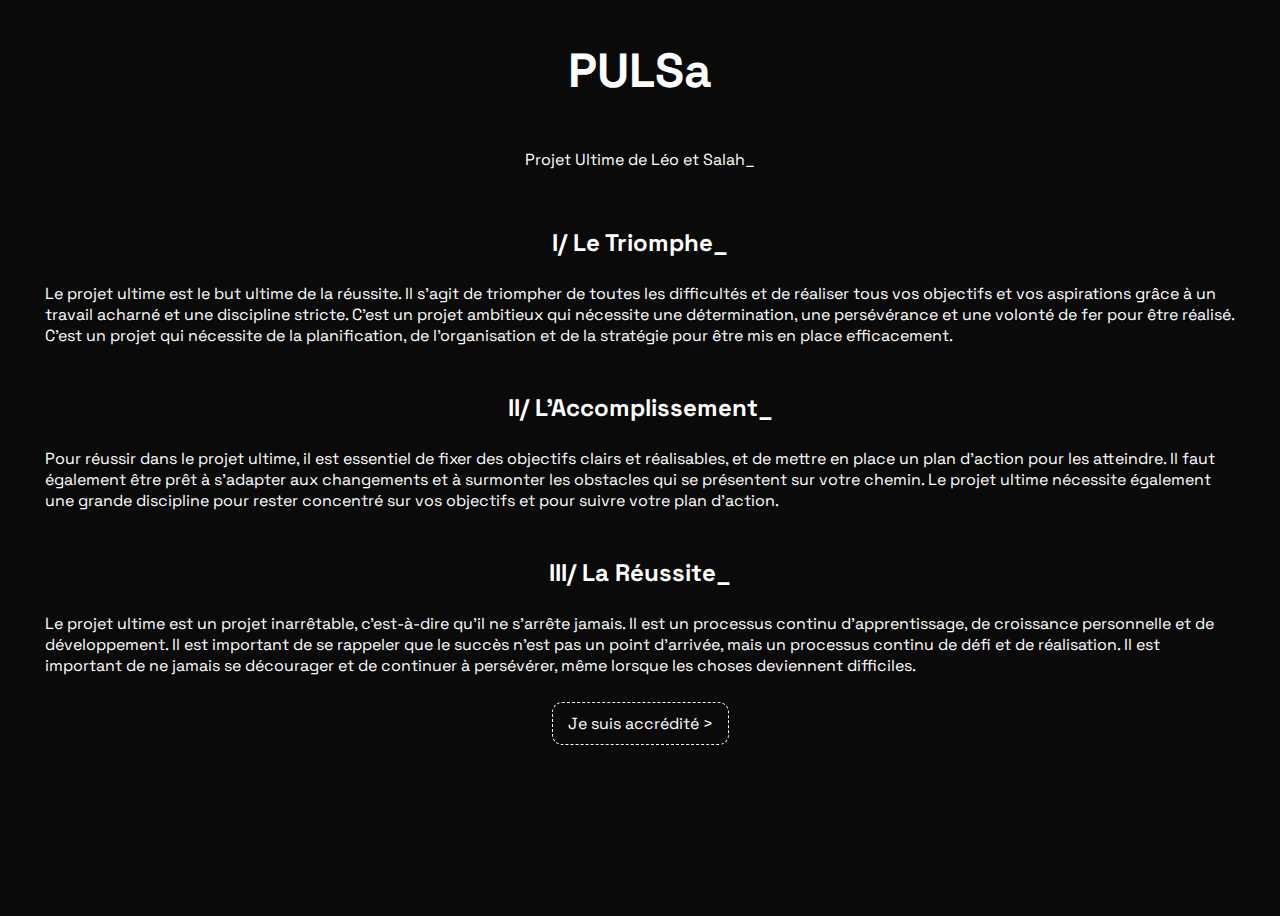
==== docs/index.html @ 840ab8de "Update index.html" ====
<!DOCTYPE html>
<html>

<head>
    <link rel="stylesheet" type="text/css" href="css/style.css">
    <link rel="shortcut icon" href="img/hacker-icon.svg" type="image/x-icon">
    <meta charset="UTF-8">
    <meta http-equiv="X-UA-Compatible" content="IE=edge">
    <meta name="viewport" content="width=device-width, initial-scale=1.0">

    <title>PULSa</title>
</head>

<body style="background-color: #0a0a0a;">
    <div class="container">
        <h1 class="animated-icon">PULSa</h1>
        <p>Projet Ultime de Léo et Salah<span class="blink">_</span></p>
        <br>
        <h2>I/ Le Triomphe<span class="blink">_</span></h1>
            <p class="p-m">Le projet ultime est le but ultime de la réussite. Il s'agit de triompher de toutes les
                difficultés et de
                réaliser tous vos objectifs et vos aspirations grâce à un travail acharné et une discipline stricte.
                C'est
                un
                projet ambitieux qui nécessite une détermination, une persévérance et une volonté de fer pour être
                réalisé.
                C'est un projet qui nécessite de la planification, de l'organisation et de la stratégie pour être mis en
                place efficacement.

            </p>
            <br>
            <h2>II/ L'Accomplissement<span class="blink">_</span></h1>

                <p class="p-m">Pour réussir dans le projet ultime, il est essentiel de fixer des objectifs clairs et
                    réalisables, et
                    de
                    mettre en place un plan d'action pour les atteindre. Il faut également être prêt à s'adapter aux
                    changements
                    et à surmonter les obstacles qui se présentent sur votre chemin. Le projet ultime nécessite
                    également une
                    grande discipline pour rester concentré sur vos objectifs et pour suivre votre plan d'action.

                </p>
                <br>
                <h2>III/ La Réussite<span class="blink">_</span></h1>

                    <p class="p-m">Le projet ultime est un projet inarrêtable, c'est-à-dire qu'il ne s'arrête jamais. Il
                        est un
                        processus
                        continu d'apprentissage, de croissance personnelle et de développement. Il est important de se
                        rappeler que
                        le succès n'est pas un point d'arrivée, mais un processus continu de défi et de réalisation. Il
                        est
                        important de ne jamais se décourager et de continuer à persévérer, même lorsque les choses
                        deviennent
                        difficiles.

                    </p>

                    <br>

                    <a href="login">Je suis accrédité ></a>
    </div>
</body>

</html>
---- docs/css/style.css ----
@import url('https://fonts.googleapis.com/css2?family=Poppins:ital,wght@0,400;0,500;0,600;0,700;1,400;1,500;1,600;1,700&family=Space+Grotesk:wght@400;500;700&display=swap');

/* Dark color scheme */
body {
    background-color: black;
    color: white;
    font-family: 'Poppins', sans-serif;
    font-family: 'Space Grotesk', sans-serif;
    min-height: 100vh;
    background-color: rgba(0, 0, 0, 0.5);
    background-size: cover;
    background-blend-mode: darken;
}

/* Bold typography */
h1 {
    font-size: 48px;
    font-weight: bold;
}

.blink {
    animation: blink-animate 0.5s infinite;
}

.vis {
    visibility: visible;
}

@keyframes blink-animate {

    0%,
    100% {
        opacity: 0;
    }

    50% {
        opacity: 1;
    }
}

/* Minimalist layout */
.container {
    max-width: 1200px;
    margin: 0 auto;
    display: flex;
    justify-content: center;
    justify-items: center;
    align-items: center;
    flex-direction: column;
}

/* CSS animations */
.animated-icon {
    animation: pulse 2s infinite;
}

@keyframes pulse {
    0% {
        transform: scale(1);
    }

    50% {
        transform: scale(1.1);
    }

    100% {
        transform: scale(1);
    }
}

.login {
    padding: 20px;
    margin: 10px;
    background: rgb(10, 10, 30);
    border-radius: 15px;
    max-width: 300px;
}

input[type="submit"] {
    cursor: pointer;
    display: block;
    padding: 10px 15px;
    text-decoration: none;
    border: 1px dashed white;
    color: white;
    border-radius: 10px;
    margin: 5px;
    padding: 10px 20px;
    font-weight: bold;
    background-color: rgb(30, 30, 50);

}

input[type="submit"]:hover {
    background-color: rgb(50, 50, 155);
}

/* Add dark color to input elements */
input[type="password"] {
    background-color: rgb(30, 30, 50);
    color: #fff;
    border: 1;
    border-style: solid;
    border-radius: 10px;
    margin: 5px;
    padding: 10px 20px;
    font-weight: bold;
}

.error {
    border-color: red;
    border: 1;
    animation: shake 0.5s;
}

@keyframes shake {

    10%,
    90% {
        transform: translate3d(-1px, 0, 0);
    }

    20%,
    80% {
        transform: translate3d(2px, 0, 0);
    }

    30%,
    50%,
    70% {
        transform: translate3d(-4px, 0, 0);
    }

    40%,
    60% {
        transform: translate3d(4px, 0, 0);
    }
}

a {
    display: block;
    padding: 10px 15px;
    text-decoration: none;
    border: 1px dashed white;
    color: white;
    border-radius: 10px;
}

.p-m {
    margin: 5px;
}

a:hover {
    background-color: rgb(50, 50, 155);
}

.regular-a {
    text-decoration: none;
    border: 0;
    padding: 0;
    margin: 0;
}

.regular-a:hover {
    text-decoration: none;
    background-color: transparent;
    border: 0;
    padding: 0;
    margin: 0;
}
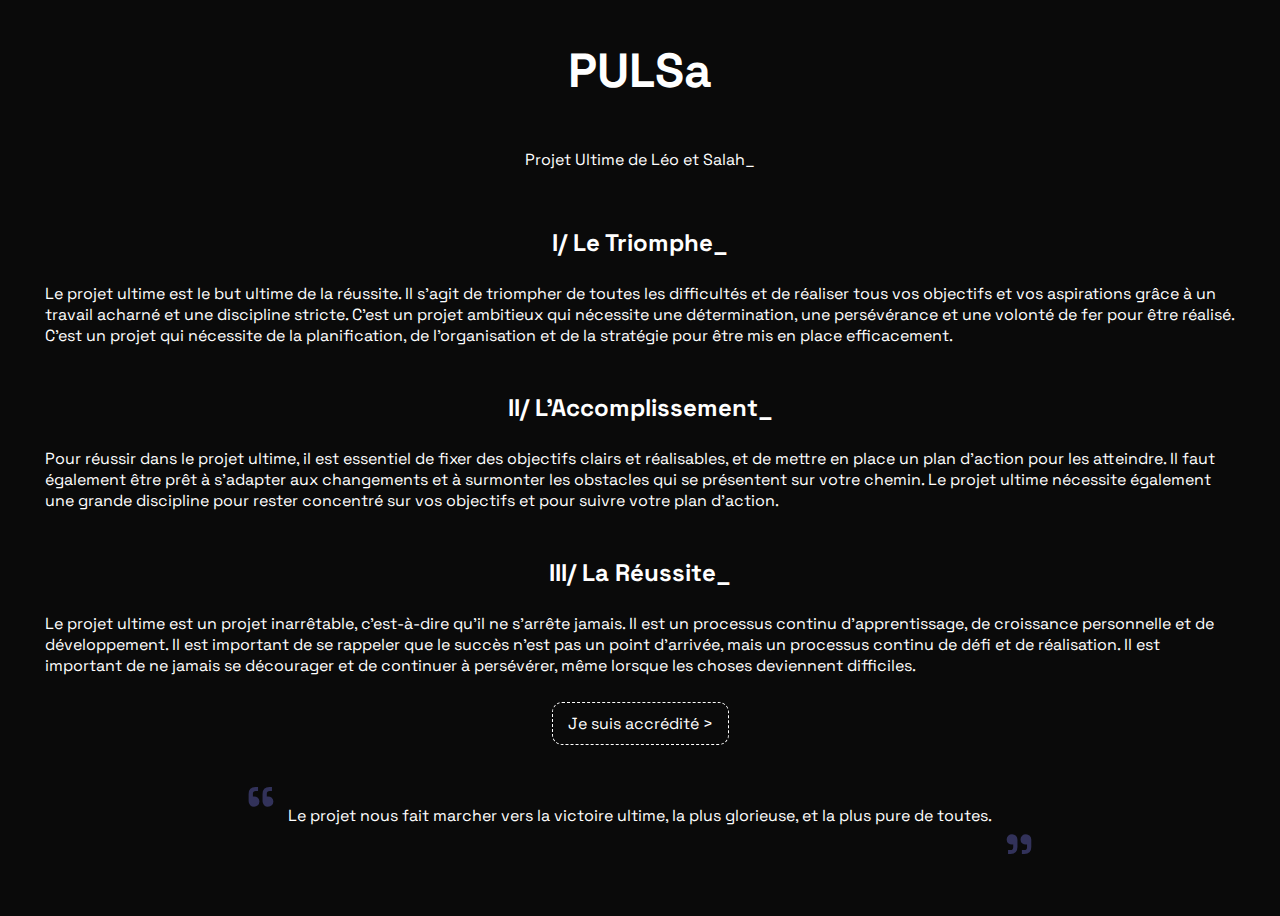
==== commit ebc754d8: "Added quote" ====
--- a/docs/index.html
+++ b/docs/index.html
@@ -60,6 +60,14 @@
                     <br>
 
                     <a href="login">Je suis accrédité ></a>
+
+                    <div class="quote" style="display: flex; align-items: center; margin-top: 20px;">
+                        <span style="font-size: 80px; margin: 0px 10px; color: rgb(50, 50, 90);">“</span>
+                        <p>Le projet nous fait marcher vers la victoire ultime, la plus glorieuse, et la plus pure de
+                            toutes.</p>
+                        <span style="font-size: 80px; margin: 0px 10px; color: rgb(50, 50, 90);">„</span>
+
+                    </div>
     </div>
 </body>
 
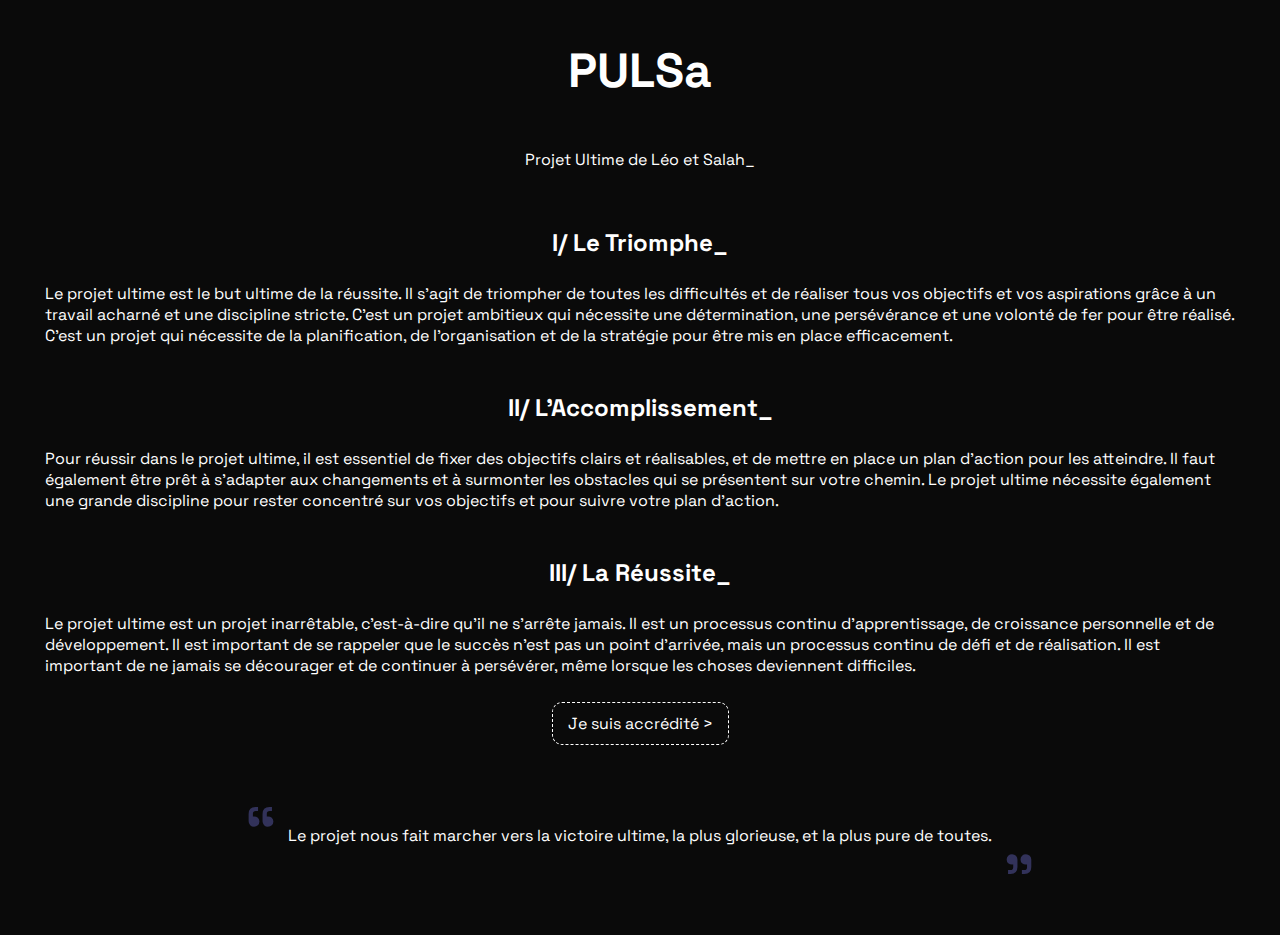
==== commit b1f6f344: "Improved margins" ====
--- a/docs/index.html
+++ b/docs/index.html
@@ -7,7 +7,19 @@
     <meta charset="UTF-8">
     <meta http-equiv="X-UA-Compatible" content="IE=edge">
     <meta name="viewport" content="width=device-width, initial-scale=1.0">
+    <!-- Social networks meta -->
+    <!-- Twitter -->
+    <meta name="twitter:card" content="summary_large_image">
+    <meta name="twitter:image" content="https://leo-peyronnet.github.io/Misc-Web/img/social.png">
+    <meta name="twitter:description" content="Ultime_">
+    <meta name="twitter:title" content="PULSa">
 
+    <!-- Facebook/Linkedin -->
+    <meta property="og:description" content="Ultime_">
+    <meta property="og:image" content="https://leo-peyronnet.github.io/Misc-Web/img/social.png">
+    <meta property="og:title" content="PULSa">
+
+    <meta name="description" content="Ultime_">
     <title>PULSa</title>
 </head>
 
@@ -59,9 +71,9 @@
 
                     <br>
 
-                    <a href="login">Je suis accrédité ></a>
+                    <a href="login" style="text-align: center;">Je suis accrédité ></a>
 
-                    <div class="quote" style="display: flex; align-items: center; margin-top: 20px;">
+                    <div class="quote" style="display: flex; align-items: center; margin: 40px 10px;">
                         <span style="font-size: 80px; margin: 0px 10px; color: rgb(50, 50, 90);">“</span>
                         <p>Le projet nous fait marcher vers la victoire ultime, la plus glorieuse, et la plus pure de
                             toutes.</p>
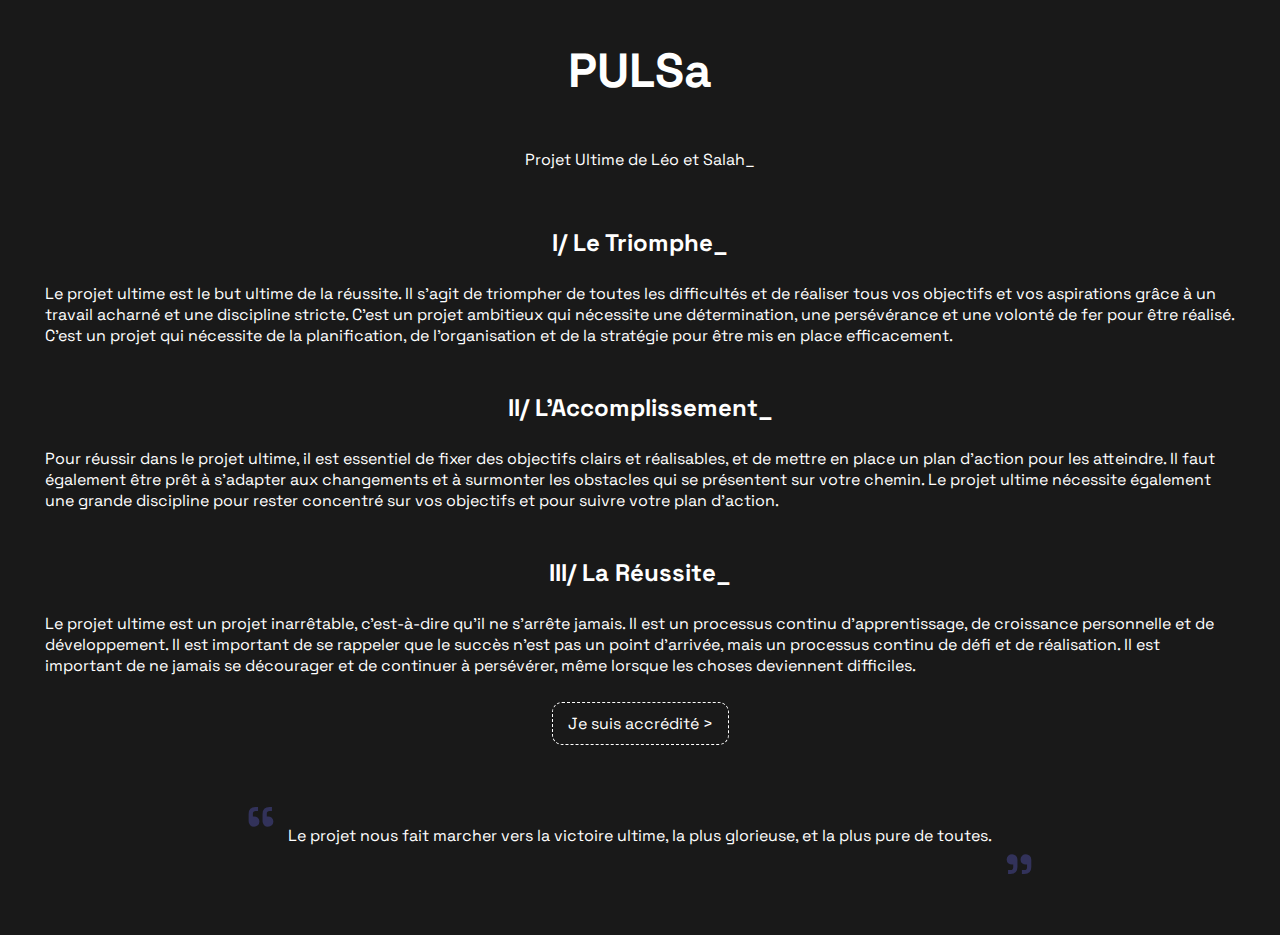
==== commit 91e35826: "Updated content" ====
--- a/docs/index.html
+++ b/docs/index.html
@@ -23,7 +23,7 @@
     <title>PULSa</title>
 </head>
 
-<body style="background-color: #0a0a0a;">
+<body style="background-image: url('img/dark-landscape1.png');">
     <div class="container">
         <h1 class="animated-icon">PULSa</h1>
         <p>Projet Ultime de Léo et Salah<span class="blink">_</span></p>
--- a/docs/css/style.css
+++ b/docs/css/style.css
@@ -7,7 +7,7 @@
     font-family: 'Poppins', sans-serif;
     font-family: 'Space Grotesk', sans-serif;
     min-height: 100vh;
-    background-color: rgba(0, 0, 0, 0.5);
+    background-color: rgba(0, 0, 0, 0.9);
     background-size: cover;
     background-blend-mode: darken;
 }
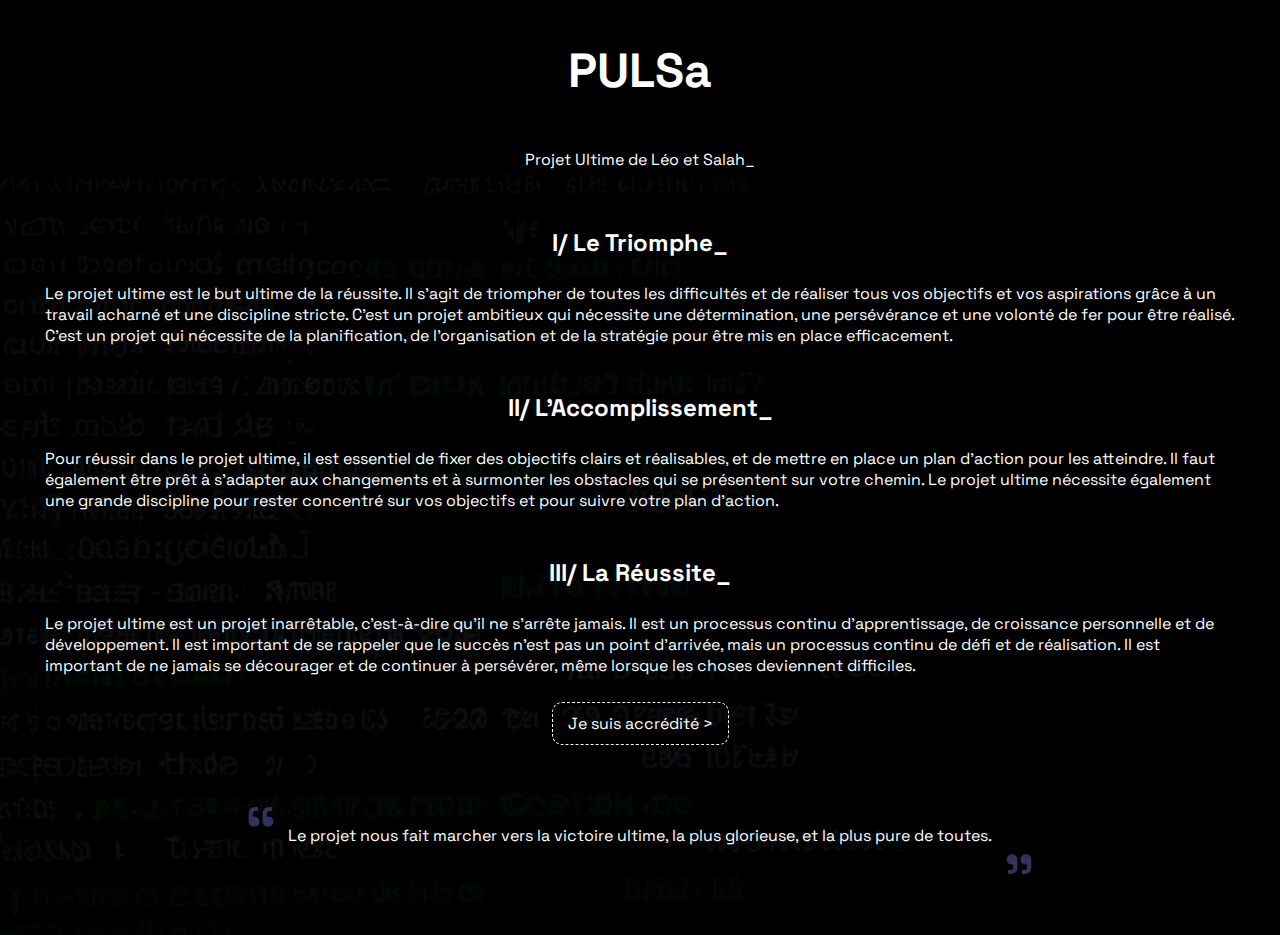
==== commit f4c771c4: "Update index.html" ====
--- a/docs/index.html
+++ b/docs/index.html
@@ -13,6 +13,7 @@
     <meta name="twitter:image" content="https://leo-peyronnet.github.io/Misc-Web/img/social.png">
     <meta name="twitter:description" content="Ultime_">
     <meta name="twitter:title" content="PULSa">
+    <meta name="robots" content="noindex">
 
     <!-- Facebook/Linkedin -->
     <meta property="og:description" content="Ultime_">
@@ -23,7 +24,7 @@
     <title>PULSa</title>
 </head>
 
-<body style="background-image: url('img/dark-landscape1.png');">
+<body style="background-image: url('img/dark-landscape.png');">
     <div class="container">
         <h1 class="animated-icon">PULSa</h1>
         <p>Projet Ultime de Léo et Salah<span class="blink">_</span></p>
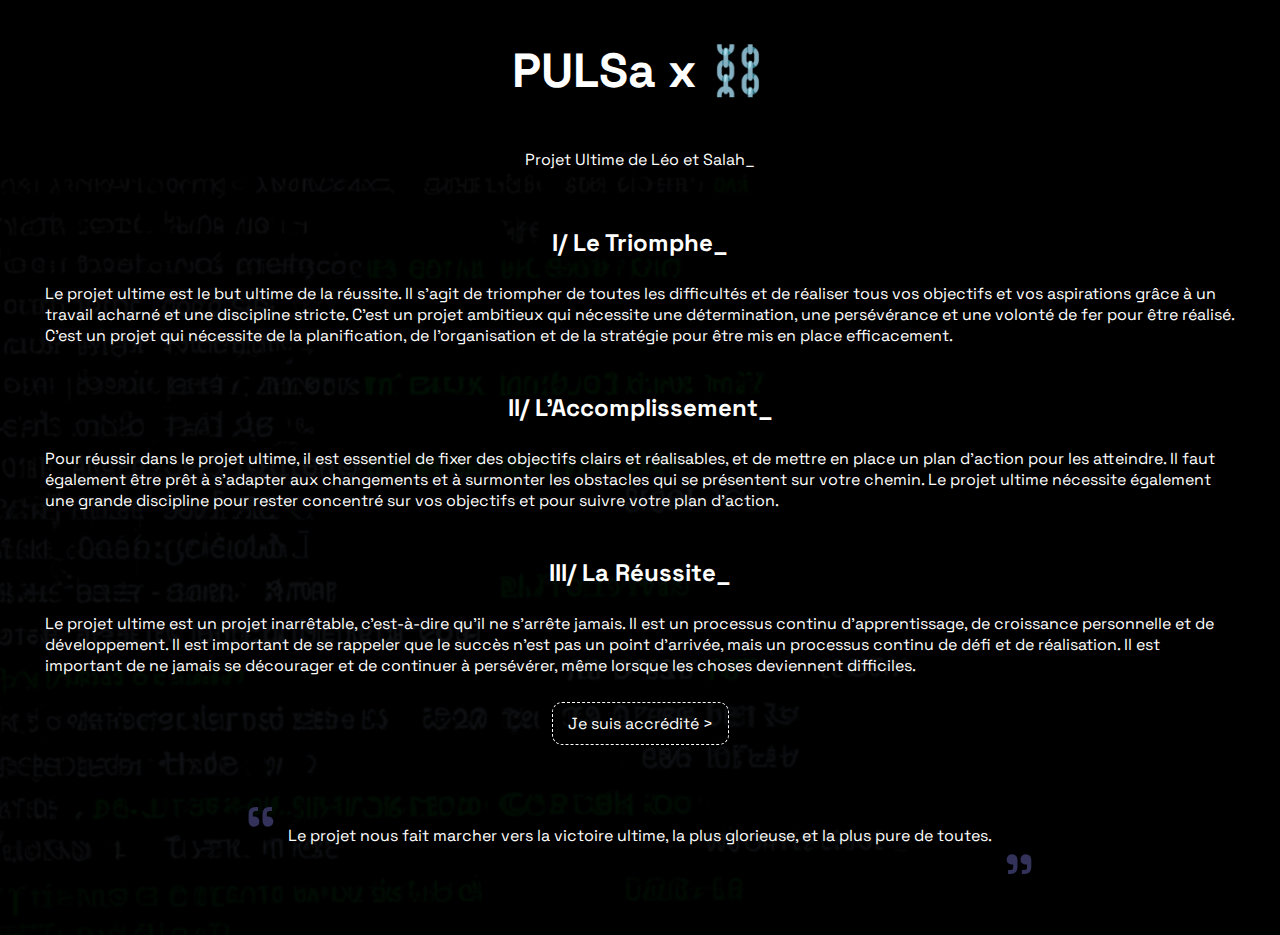
==== commit de9f7030: "Added new page" ====
--- a/docs/index.html
+++ b/docs/index.html
@@ -26,7 +26,7 @@
 
 <body style="background-image: url('img/dark-landscape.png');">
     <div class="container">
-        <h1 class="animated-icon">PULSa</h1>
+        <h1 class="animated-icon">PULSa x ⛓️</h1>
         <p>Projet Ultime de Léo et Salah<span class="blink">_</span></p>
         <br>
         <h2>I/ Le Triomphe<span class="blink">_</span></h1>
